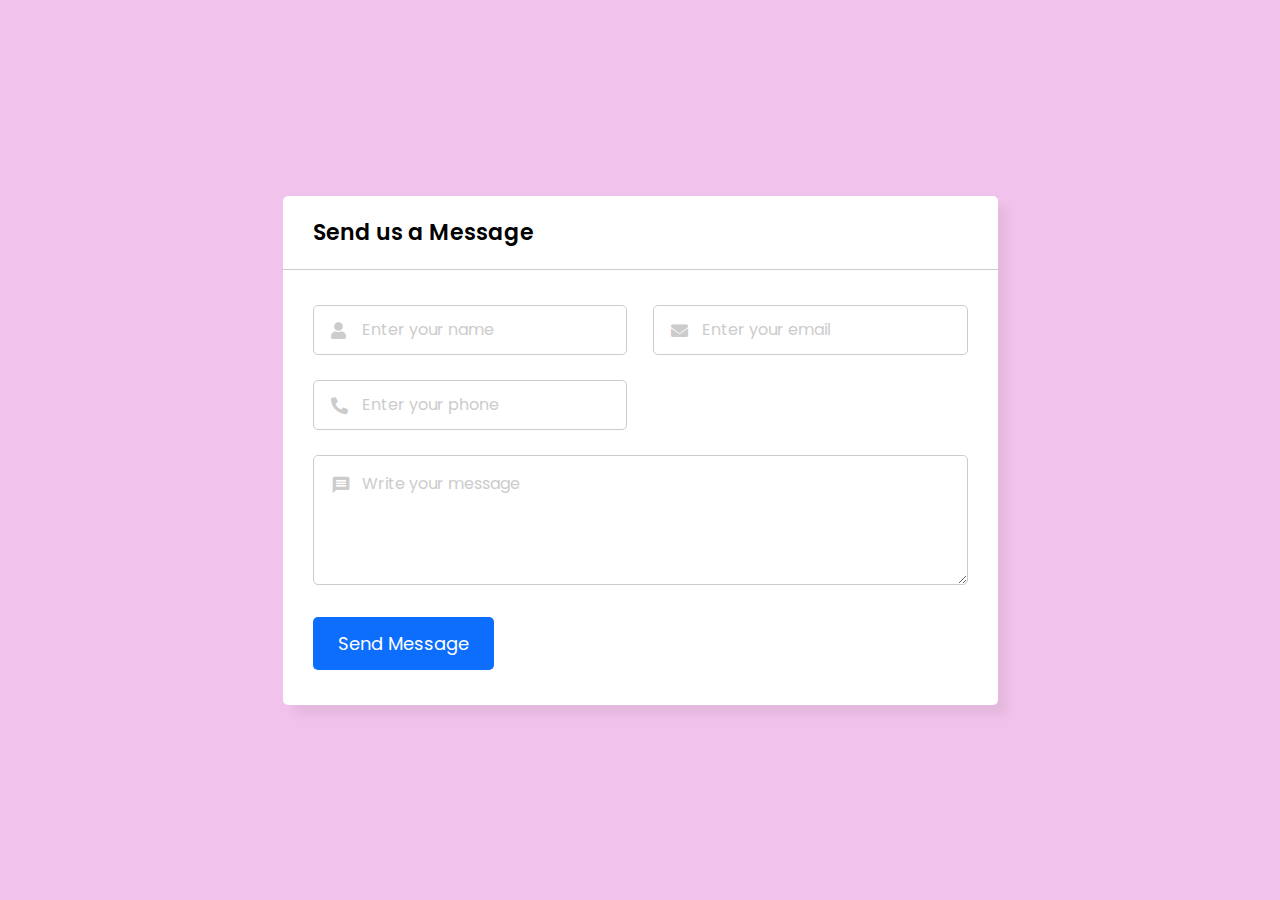
==== contact.html @ b7cfe354 "All Files Added Successfully" ====
<!DOCTYPE html>
<!-- Coding By CodingNepal - youtube.com/codingnepal -->
<html lang="en">
<head>
  <meta charset="UTF-8">
  <meta name="viewport" content="width=device-width, initial-scale=1.0">
  <title>Contact Form </title>
  <link rel="stylesheet" href="styleContact.css">
  <link rel="stylesheet" href="https://fonts.googleapis.com/icon?family=Material+Icons">
  <link rel="stylesheet" href="https://cdnjs.cloudflare.com/ajax/libs/font-awesome/5.15.3/css/all.min.css"/>
</head>
<body>
  <div class="wrapper">
    <header>Send us a Message</header>
    <form action="#">
      <div class="dbl-field">
        <div class="field">
          <input type="text" name="name" placeholder="Enter your name">
          <i class='fas fa-user'></i>
        </div>
        <div class="field">
          <input type="text" name="email" placeholder="Enter your email">
          <i class='fas fa-envelope'></i>
        </div>
      </div>
      <div class="dbl-field">
        <div class="field">
          <input type="text" name="phone" placeholder="Enter your phone">
          <i class='fas fa-phone-alt'></i>
        </div>
        <!--<div class="field">
          <input type="text" name="website" placeholder="Enter your website">
          <i class='fas fa-globe'></i>
        </div>-->
      </div>
      <div class="message">
        <textarea placeholder="Write your message" name="message"></textarea>
        <i class="material-icons">message</i>
      </div>
      <div class="button-area">
        <button type="submit">Send Message</button>
        <span></span>
      </div>
    </form>
  </div>

  <script src="script.js"></script>

</body>
</html>
---- styleContact.css ----
/* Import Google font - Poppins */
@import url('https://fonts.googleapis.com/css2?family=Poppins:wght@400;500;600&display=swap');
*{
  margin: 0;
  padding: 0;
  box-sizing: border-box;
  font-family: "Poppins", sans-serif;
}
body{
  display: flex;
  padding: 0 10px;
  min-height: 100vh;
  background: #f1c2eb;
  align-items: center;
  justify-content: center;
}
::selection{
  color: #fff;
  background: #0D6EFD;
}
.wrapper{
  width: 715px;
  background: #fff;
  border-radius: 5px;
  box-shadow: 10px 10px 10px rgba(0,0,0,0.05);
}
.wrapper header{
  font-size: 22px;
  font-weight: 600;
  padding: 20px 30px;
  border-bottom: 1px solid #ccc;
}
.wrapper form{
  margin: 35px 30px;
}
.wrapper form.disabled{
  pointer-events: none;
  opacity: 0.7;
}
form .dbl-field{
  display: flex;
  margin-bottom: 25px;
  justify-content: space-between;
}
.dbl-field .field{
  height: 50px;
  display: flex;
  position: relative;
  width: calc(100% / 2 - 13px);
}
.wrapper form i{
  position: absolute;
  top: 50%;
  left: 18px;
  color: #ccc;
  font-size: 17px;
  pointer-events: none;
  transform: translateY(-50%);
}
form .field input,
form .message textarea{
  width: 100%;
  height: 100%;
  outline: none;
  padding: 0 18px 0 48px;
  font-size: 16px;
  border-radius: 5px;
  border: 1px solid #ccc;
}
.field input::placeholder,
.message textarea::placeholder{
  color: #ccc;
}
.field input:focus,
.message textarea:focus{
  padding-left: 47px;
  border: 2px solid #0D6EFD;
}
.field input:focus ~ i,
.message textarea:focus ~ i{
  color: #0D6EFD;
}
form .message{
  position: relative;
}
form .message i{
  top: 30px;
  font-size: 20px;
}
form .message textarea{
  min-height: 130px;
  max-height: 230px;
  max-width: 100%;
  min-width: 100%;
  padding: 15px 20px 0 48px;
}
form .message textarea::-webkit-scrollbar{
  width: 0px;
}
.message textarea:focus{
  padding-top: 14px;
}
form .button-area{
  margin: 25px 0;
  display: flex;
  align-items: center;
}
.button-area button{
  color: #fff;
  border: none;
  outline: none;
  font-size: 18px;
  cursor: pointer;
  border-radius: 5px;
  padding: 13px 25px;
  background: #0D6EFD;
  transition: background 0.3s ease;
}
.button-area button:hover{
  background: #025ce3;
}
.button-area span{
  font-size: 17px;
  margin-left: 30px;
  display: none;
}
@media (max-width: 600px){
  .wrapper header{
    text-align: center;
  }
  .wrapper form{
    margin: 35px 20px;
  }
  form .dbl-field{
    flex-direction: column;
    margin-bottom: 0px;
  }
  form .dbl-field .field{
    width: 100%;
    height: 45px;
    margin-bottom: 20px;
  }
  form .message textarea{
    resize: none;
  }
  form .button-area{
    margin-top: 20px;
    flex-direction: column;
  }
  .button-area button{
    width: 100%;
    padding: 11px 0;
    font-size: 16px;
  }
  .button-area span{
    margin: 20px 0 0;
    text-align: center;
  }
}
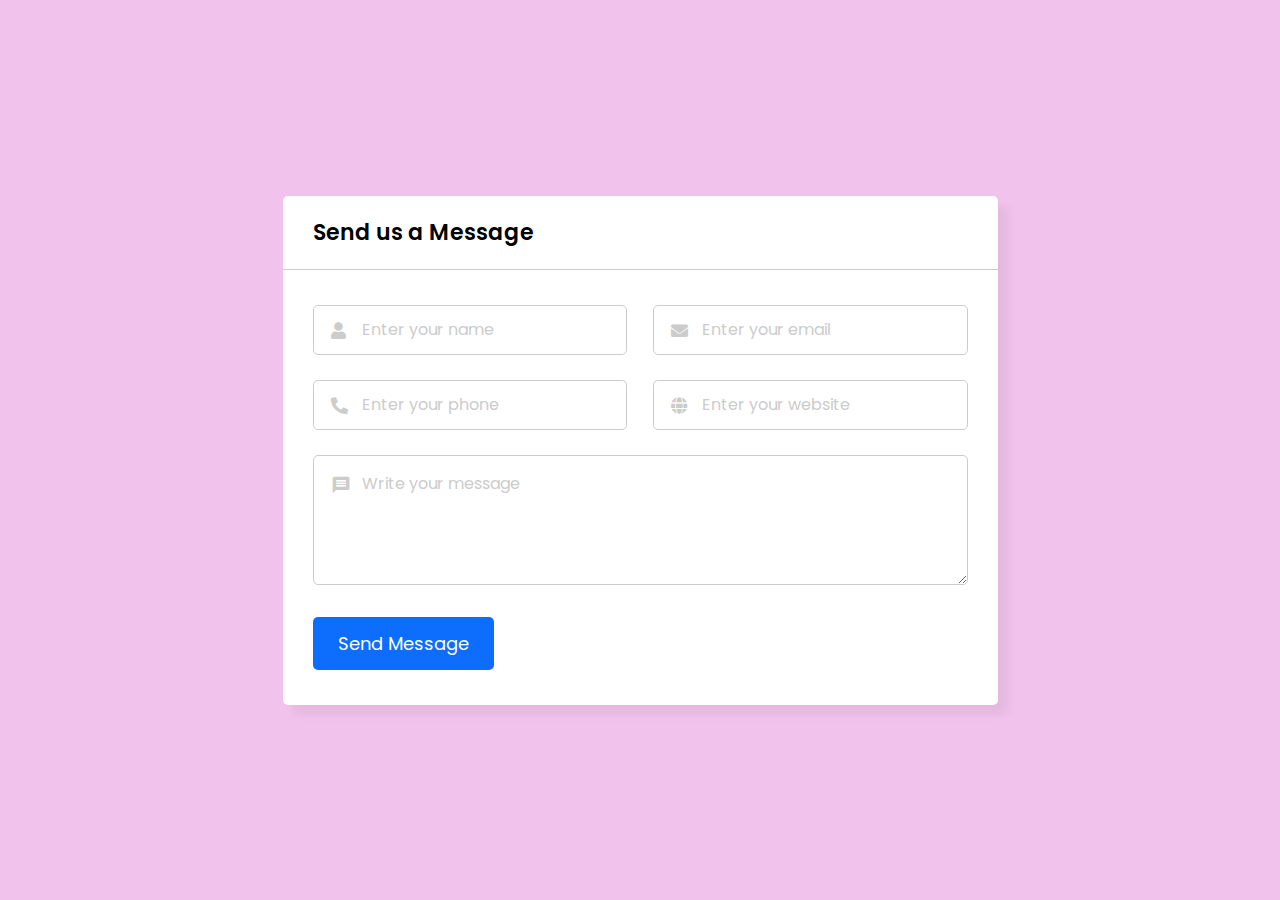
==== commit b2dc9a97: "Add files via upload" ====
--- a/contact.html
+++ b/contact.html
@@ -14,27 +14,27 @@
     <header>Send us a Message</header>
     <form action="#">
       <div class="dbl-field">
-        <div class="field">
-          <input type="text" name="name" placeholder="Enter your name">
+        <div class="field"> 
+          <input type="text" name="name" placeholder="Enter your name" required>
           <i class='fas fa-user'></i>
         </div>
         <div class="field">
-          <input type="text" name="email" placeholder="Enter your email">
+          <input type="text" name="email" placeholder="Enter your email" required>
           <i class='fas fa-envelope'></i>
         </div>
       </div>
       <div class="dbl-field">
         <div class="field">
-          <input type="text" name="phone" placeholder="Enter your phone">
+          <input type="text" name="phone" placeholder="Enter your phone" required>
           <i class='fas fa-phone-alt'></i>
         </div>
-        <!--<div class="field">
+        <div class="field">
           <input type="text" name="website" placeholder="Enter your website">
           <i class='fas fa-globe'></i>
-        </div>-->
+        </div>
       </div>
       <div class="message">
-        <textarea placeholder="Write your message" name="message"></textarea>
+        <textarea placeholder="Write your message" name="message" required></textarea>
         <i class="material-icons">message</i>
       </div>
       <div class="button-area">
